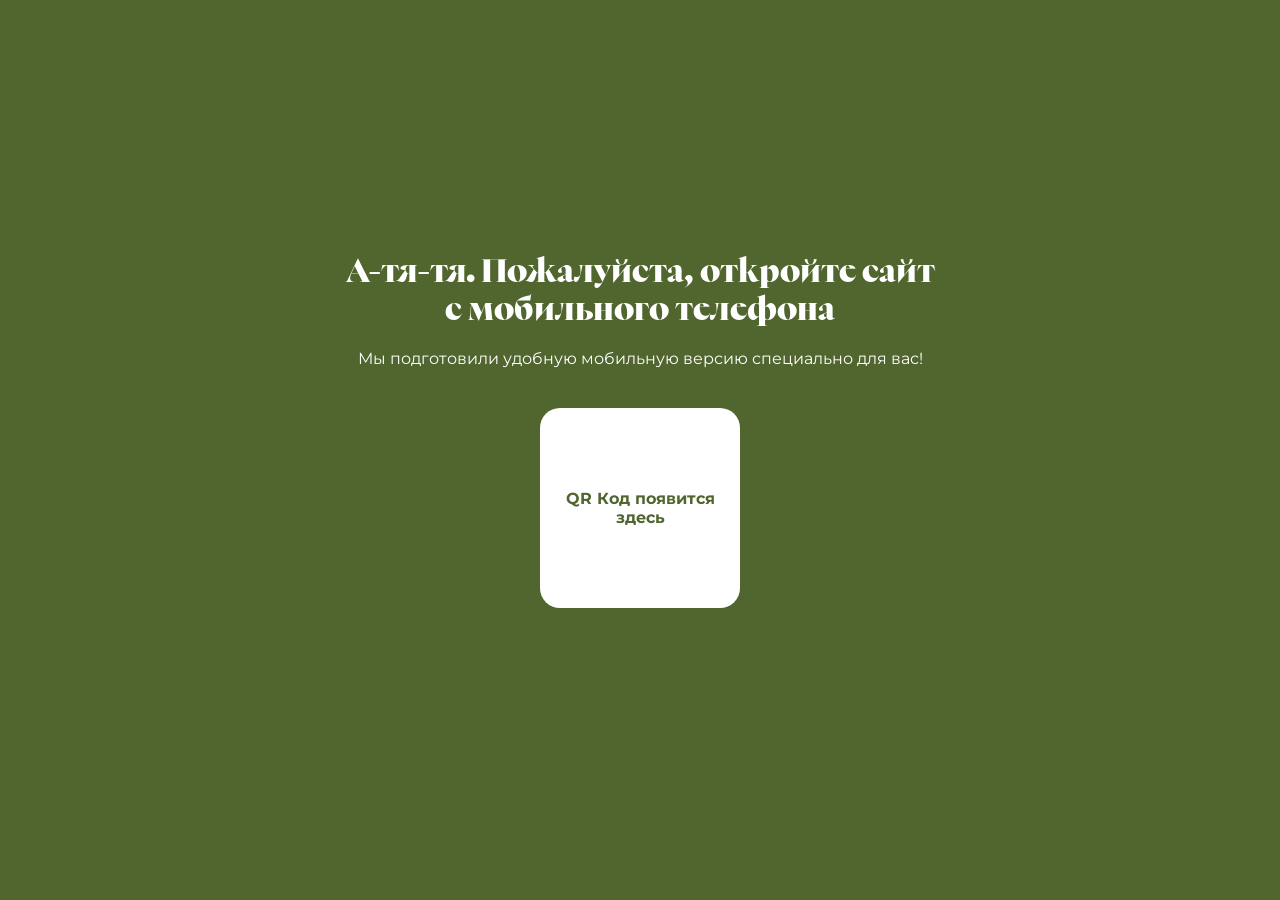
==== wedding-site/index.html @ ac0fce27 "Add files via upload" ====
<!DOCTYPE html>
<html lang="ru">
<head>
    <meta charset="UTF-8">
    <meta name="viewport" content="width=device-width, initial-scale=1.0, maximum-scale=1.0, user-scalable=no">
    <title>Свадьба Гульназ и Рафаэля</title>
    <link rel="preconnect" href="https://fonts.googleapis.com">
    <link rel="preconnect" href="https://fonts.gstatic.com" crossorigin>
    <link href="https://fonts.googleapis.com/css2?family=Cormorant+Garamond:ital,wght@0,400;0,600;0,700;1,400&family=Montserrat:wght@400;500;600&family=Pacifico&display=swap" rel="stylesheet">
    <link rel="stylesheet" href="styles.css">
</head>
<body>
    <!-- Десктопная заглушка -->
    <div class="desktop-placeholder" id="desktop-placeholder">
        <div class="desktop-content">
            <h1>А-тя-тя. Пожалуйста, откройте сайт с мобильного телефона</h1>
            <p>Мы подготовили удобную мобильную версию специально для вас!</p>
            <div class="qr-placeholder">QR Код появится здесь</div>
        </div>
    </div>

    <!-- Мобильная версия -->
    <div class="mobile-app" id="mobile-app">
        <div class="background-stripes"></div>
        <div class="main-container">
            <!-- Слой зеленого фона -->
            <div class="green-bg-layer">
                <img src="assets/images/1.svg" class="green-bg-top" alt="">
                <div class="green-bg-middle"></div>
                <img src="assets/images/3.svg" class="green-bg-bottom" alt="">
            </div>
            
            <!-- Слой контента -->
            <div class="content-layer">
                
                <!-- 1. Главный экран -->
                <section class="section save-the-date-section">
                    <h1 class="main-title-cursive">МЫ<br>ЖЕНИМСЯ</h1>
                    <div class="photo-wrapper">
                        <img src="assets/images/Raf_gu-main.png" alt="Рафаэль и Гульназ" class="main-photo" onerror="this.style.display='none'">
                    </div>
                    <div class="main-names">Гульназ & Рафа<span style="font-size: 1.4em">э</span>ль</div>
                    <div class="divider-line"></div>
                    <div class="main-date">19.09.2026</div>
                </section>

                <!-- 2. Приглашение -->
                <section class="section intro-section">
                    <h2 class="section-title">Дорогие друзья,<br>родн<span style="font-size: 1.4em">ы</span>е и близкие !</h2>
                    <p class="intro-text">
                        Вы всегда были рядом, поддерживали и наполняли наши жизни. Мы будем счастливы, если вы разделите эту радость с нами и станете частью торжества.<br>
                        Мы с огромным удовольствием хотим пригласить вас на нашу свадьбу.
                    </p>
                    <div class="illustration-center">
                        <img src="assets/images/rings.png" alt="Кольца" onerror="this.style.display='none'">
                    </div>
                    
                    <h2 class="timer-date">19.09.2026</h2>
                    <p class="timer-subtitle">До торжества осталось</p>
                    <div class="countdown-box" id="countdown-box">
                        <div class="time-item"><span id="cd-days">00</span><small>Дней</small></div>
                        <div class="time-separator">:</div>
                        <div class="time-item"><span id="cd-hours">00</span><small>Часов</small></div>
                        <div class="time-separator">:</div>
                        <div class="time-item"><span id="cd-minutes">00</span><small>Минут</small></div>
                    </div>
                </section>

                <!-- 3. Место проведения -->
                <section class="section location-section">
                    <h2 class="section-title">Место проведения</h2>
                    <p class="address-text">
                        Ресторан - Лель, Provance hall<br>
                        Адрес : <a href="https://yandex.ru/maps/-/CDu~mQmA" target="_blank" class="address-link">Левобережная улица, 51 к1</a><br>
                        Кировский район, Уфа, 450018
                    </p>
                    <div class="map-placeholder">
                        <iframe src="https://yandex.ru/map-widget/v1/?mode=search&text=Уфа,+Левобережная+улица,+51к1&z=16" width="100%" height="100%" frameborder="0" allowfullscreen="true"></iframe>
                    </div>
                    <div class="map-buttons">
                        <a href="https://goo.gl/maps/..." target="_blank" class="map-btn">Открыть Google.maps</a>
                        <a href="https://yandex.ru/maps/-/CDu~mQmA" target="_blank" class="map-btn">Открыть Яндекс.Карты</a>
                    </div>
                </section>

                <!-- 4. Расписание -->
                <section class="section schedule-section">
                    <h2 class="section-title">Расписание</h2>
                    <div class="divider-line"></div>
                    
                    <div class="schedule-list">
                        <div class="schedule-item">
                            <div class="sch-time">16:00</div>
                            <div class="sch-text">Welcome, фуршет и фотосессия</div>
                        </div>
                        <div class="schedule-item">
                            <div class="sch-time">16:30</div>
                            <div class="sch-text">Выездная церемония</div>
                        </div>
                        <div class="schedule-item">
                            <div class="sch-time">17:30</div>
                            <div class="sch-text">Банкет</div>
                        </div>
                        <div class="schedule-item">
                            <div class="sch-time">23:00</div>
                            <div class="sch-text">Завершение вечера</div>
                        </div>
                    </div>
                    
                    <div class="divider-line"></div>
                    <p class="schedule-footer-text">
                        Мы очень хотим, чтобы этот вечер стал для вас временем отдыха и праздника, поэтому просим оставить малышей в надёжных руках.
                    </p>
                    
                    <div class="illustration-center">
                        <img src="assets/images/party.png" alt="Party" class="party-img">
                    </div>
                </section>

                <!-- 5. Палитра и Пожелания -->
                <section class="section palette-section">
                    <h2 class="section-title">Палитра торжества</h2>
                    <p class="palette-desc">Будем признательны, если при выборе наряда вы отдадите предпочтение цветам нашего праздника или близким к ним оттенкам:</p>
                    <div class="palette-blocks">
                        <div class="color-block" style="background-color: #483529; color: #D5C7B4">483529</div>
                        <div class="color-block" style="background-color: #D5C7B4; color: #ffffff">D5C7B4</div>
                        <div class="color-block" style="background-color: #F5DE9B; color: #483529">F5DE9B</div>
                        <div class="color-block" style="background-color: #B69291; color: #ffffff">B69291</div>
                        <div class="color-block" style="background-color: #263759; color: #ffffff">263759</div>
                        <div class="color-block" style="background-color: #112506; color: #ffffff">112506</div>
                        <div class="color-block" style="background-color: #37060D; color: #ffffff">37060D</div>
                    </div>
                    
                    <h2 class="section-title mt-large">Наши пожелания</h2>
                    <p class="wishes-desc">Просим вас не обременять себя выбором подарков и цветов. Лучшим подарком для нас станет ваш вклад в бюджет нашей молодой семьи, который поможет воплотить наши общие мечты.</p>
                </section>

                <!-- 6. RSVP Форма -->
                <section class="section rsvp-section">
                    <h2 class="section-title">В<span style="font-size: 1.4em">ы</span> прид<span style="font-size: 1.4em">ё</span>те ?</h2>
                    <form id="rsvp-form">
                        <div class="form-group">
                            <label>Ваше имя</label>
                            <input type="text" id="name" name="name" placeholder="Имя Фамилия" class="custom-input">
                        </div>

                        <div class="form-group">
                            <label>Присутствие</label>
                            <div class="radio-group presence-group">
                                <label class="radio-btn"><input type="radio" name="presence" value="Приду с радостью"><span>Приду с радостью</span></label>
                                <label class="radio-btn"><input type="radio" name="presence" value="Приду с +1"><span>Приду с +1</span></label>
                                <label class="radio-btn"><input type="radio" name="presence" value="К сожалению, не смогу"><span>К сожалению, не смогу</span></label>
                            </div>
                        </div>

                        <div class="form-group food-pref">
                            <label>Предпочтения в еде</label>
                            <div class="radio-group">
                                <label class="radio-btn"><input type="radio" name="food" value="Ем всё"><span>Ем всё</span></label>
                                <label class="radio-btn"><input type="radio" name="food" value="Вегетарианское"><span>Вегетарианское</span></label>
                            </div>
                        </div>

                        <div class="form-group drink-pref">
                            <label>Предпочтения в напитках</label>
                            <div class="radio-group drink-group">
                                <label class="radio-btn"><input type="checkbox" name="drinks" value="Красное вино"><span>Красное вино</span></label>
                                <label class="radio-btn"><input type="checkbox" name="drinks" value="Белое вино"><span>Белое вино</span></label>
                                <label class="radio-btn"><input type="checkbox" name="drinks" value="Коньяк"><span>Коньяк</span></label>
                                <label class="radio-btn"><input type="checkbox" name="drinks" value="Виски"><span>Виски</span></label>
                                <label class="radio-btn"><input type="checkbox" name="drinks" value="Водка"><span>Водка</span></label>
                                <label class="radio-btn"><input type="checkbox" name="drinks" value="Безалкогольное"><span>Безалкогольное</span></label>
                            </div>
                        </div>
                        
                        <div class="form-group">
                            <label>Аллергия</label>
                            <input type="text" id="allergy" name="allergy" placeholder="Напиши если есть" class="custom-input">
                        </div>

                        <!-- Дополнительные поля для +1 -->
                        <div id="plus-one-fields" class="hidden">
                            <div class="form-group mt-large">
                                <label>Имя вашего +1</label>
                                <input type="text" id="guestName" name="guestName" placeholder="Иванова Ивана" class="custom-input">
                            </div>

                            <div class="form-group food-pref">
                                <label>Предпочтения в еде +1</label>
                                <div class="radio-group">
                                    <label class="radio-btn"><input type="radio" name="guestFood" value="Ем всё"><span>Ем всё</span></label>
                                    <label class="radio-btn"><input type="radio" name="guestFood" value="Вегетарианское"><span>Вегетарианское</span></label>
                                </div>
                            </div>

                            <div class="form-group drink-pref">
                                <label>Предпочтения в напитках +1</label>
                                <div class="radio-group drink-group">
                                    <label class="radio-btn"><input type="checkbox" name="guestDrinks" value="Красное вино"><span>Красное вино</span></label>
                                    <label class="radio-btn"><input type="checkbox" name="guestDrinks" value="Белое вино"><span>Белое вино</span></label>
                                    <label class="radio-btn"><input type="checkbox" name="guestDrinks" value="Коньяк"><span>Коньяк</span></label>
                                    <label class="radio-btn"><input type="checkbox" name="guestDrinks" value="Виски"><span>Виски</span></label>
                                    <label class="radio-btn"><input type="checkbox" name="guestDrinks" value="Водка"><span>Водка</span></label>
                                    <label class="radio-btn"><input type="checkbox" name="guestDrinks" value="Безалкогольное"><span>Безалкогольное</span></label>
                                </div>
                            </div>
                            
                            <div class="form-group">
                                <label>Аллергия +1</label>
                                <input type="text" id="guestAllergy" name="guestAllergy" placeholder="Напиши если есть" class="custom-input">
                            </div>
                        </div>

                        <div class="submit-wrapper">
                            <button type="submit" id="submit-btn" class="submit-btn" disabled>
                                Подтвердить участие
                            </button>
                            <div id="form-message" class="form-message"></div>
                        </div>
                    </form>
                    
                    <div id="success-message" class="hidden success-block">
                        <h2 class="section-title">Спасибо!</h2>
                        <p>Ваши ответы успешно отправлены. Ждем вас на нашем празднике!</p>
                    </div>
                </section>
                <section class="section contact-section">
                    <div class="contact-organizer">
                        <p class="organizer-text">Если Вы подготовили нам творческий подарок или у Вас остались вопросы - обратитесь к организатору(Алина).</p>
                        <div class="social-buttons">
                            <a href="https://wa.me/79373038487" target="_blank" class="social-btn wa-btn">
                                <svg width="24" height="24" viewBox="0 0 24 24" fill="currentColor" xmlns="http://www.w3.org/2000/svg">
                                    <path d="M20.52 3.449C18.24 1.245 15.24 0 12.045 0C5.463 0 0.104 5.334 0.101 11.895C0.098 13.982 0.655 16.022 1.706 17.82L0 24L6.335 22.348C8.064 23.298 9.998 23.799 12.036 23.8H12.046C18.627 23.8 23.986 18.466 23.99 11.906C23.992 8.736 22.756 5.748 20.52 3.449ZM12.046 21.785C10.274 21.784 8.549 21.311 7.042 20.419L6.685 20.207L2.946 21.186L3.945 17.553L3.712 17.185C2.716 15.592 2.188 13.758 2.19 11.895C2.194 6.452 6.634 2.015 12.052 2.015C14.698 2.016 17.183 3.045 19.048 4.909C20.912 6.772 21.936 9.243 21.935 11.905C21.93 17.348 17.49 21.785 12.046 21.785ZM17.464 14.364C17.166 14.216 15.698 13.497 15.424 13.398C15.15 13.299 14.951 13.249 14.754 13.547C14.557 13.844 14.011 14.489 13.837 14.686C13.663 14.884 13.489 14.908 13.192 14.76C12.894 14.611 11.93 14.298 10.793 13.284C9.911 12.496 9.314 11.517 9.141 11.22C8.967 10.923 9.123 10.762 9.271 10.615C9.405 10.482 9.568 10.269 9.717 10.101C9.866 9.932 9.915 9.808 10.015 9.611C10.114 9.413 10.065 9.239 9.99 9.091C9.916 8.942 9.321 7.481 9.073 6.886C8.832 6.309 8.587 6.388 8.406 6.381C8.232 6.375 8.034 6.373 7.836 6.373C7.638 6.373 7.316 6.447 7.043 6.744C6.77 7.041 6.002 7.759 6.002 9.22C6.002 10.681 7.067 12.093 7.216 12.291C7.365 12.489 9.315 15.485 12.316 16.782C13.03 17.091 13.587 17.277 14.024 17.416C14.741 17.643 15.395 17.61 15.912 17.533C16.49 17.447 17.698 16.804 17.946 16.111C18.194 15.418 18.194 14.823 18.12 14.698C18.045 14.574 17.847 14.501 17.55 14.353" />
                                </svg>
                            </a>
                            <a href="https://t.me/arinshalina" target="_blank" class="social-btn tg-btn">
                                <svg width="24" height="24" viewBox="0 0 24 24" fill="currentColor" xmlns="http://www.w3.org/2000/svg">
                                    <path d="M12 0C5.372 0 0 5.373 0 12C0 18.628 5.372 24 12 24C18.628 24 24 18.628 24 12C24 5.373 18.628 0 12 0ZM17.64 8.136L15.657 17.502C15.511 18.156 15.118 18.318 14.567 18.005L11.554 15.786L10.101 17.184C9.939 17.345 9.805 17.479 9.489 17.479L9.704 14.398L15.343 9.308C15.588 9.088 15.289 8.966 14.963 9.183L7.994 13.567L4.998 12.631C4.346 12.428 4.334 11.979 5.133 11.666L16.85 7.151C17.391 6.945 17.868 7.279 17.64 8.136Z" />
                                </svg>
                            </a>
                        </div>
                    </div>
                </section>
                
                <section class="section footer-section">
                    <div class="footer-signatures">
                        <div class="divider-line"></div>
                        <h2 class="cursive-text">Будем рады вас видеть !</h2>
                    </div>
                </section>

            </div>
        </div>
    </div>
    <script src="script.js"></script>
</body>
</html>
---- wedding-site/styles.css ----
@font-face {
    font-family: 'Callysto';
    src: url('assets/fonts/Callysto.ttf') format('truetype');
    font-weight: normal;
    font-style: normal;
}

@font-face {
    font-family: 'NauryzRedKeds';
    src: url('assets/fonts/NauryzRedKeds.ttf') format('truetype');
    font-weight: normal;
    font-style: normal;
}

@font-face {
    font-family: 'Nyght Serif';
    src: url('assets/fonts/NyghtSerif-Dark.ttf') format('truetype');
    font-weight: normal;
    font-style: normal;
}

:root {
    --color-green-main: #51662E;
    --color-green-light: #A0AF6C;
    --color-pink-main: #E2789C;
    --color-pink-light: #F89AB6;
    --color-pink-active: #FFB4CD;
    --color-pink-dark: #973255;
    
    --font-serif: 'Nyght Serif', 'Cormorant Garamond', serif;
    --font-sans: 'Montserrat', sans-serif;
    --font-cursive: 'NauryzRedKeds', 'Pacifico', cursive;
    --font-date: 'Callysto', serif;
}

* {
    box-sizing: border-box;
    margin: 0;
    padding: 0;
}

body {
    font-family: var(--font-sans);
    background-color: var(--color-pink-main);
    color: var(--color-green-main);
    display: flex;
    justify-content: center;
    align-items: flex-start;
    min-height: 100vh;
    margin: 0;
}

/* Десктопная заглушка */
.desktop-placeholder {
    display: none;
    text-align: center;
    padding: 40px;
    background-color: var(--color-green-main);
    color: #fff;
    width: 100%;
    height: 100vh;
    justify-content: center;
    align-items: center;
}

.desktop-content {
    max-width: 600px;
}

.desktop-content h1 {
    font-family: var(--font-serif);
    margin-bottom: 20px;
}

.qr-placeholder {
    width: 200px;
    height: 200px;
    background-color: white;
    color: var(--color-green-main);
    margin: 40px auto;
    display: flex;
    justify-content: center;
    align-items: center;
    border-radius: 20px;
    font-weight: bold;
}

/* Мобильное приложение */
.mobile-app {
    position: relative;
    width: 100%;
    max-width: 480px;
    min-height: 100vh;
    background-color: var(--color-pink-main);
    overflow: hidden;
    box-shadow: 0 0 20px rgba(0,0,0,0.2);
}

.background-stripes {
    position: absolute;
    top: 0; left: 0; right: 0; bottom: 0;
    background-image: repeating-linear-gradient(
        90deg,
        transparent,
        transparent 15px,
        rgba(255, 255, 255, 0.4) 15px,
        rgba(255, 255, 255, 0.4) 30px
    );
    z-index: 0;
    -webkit-mask-image: linear-gradient(to bottom, black 0%, black 5%, transparent 30%, transparent 70%, black 95%, black 100%);
    mask-image: linear-gradient(to bottom, black 0%, black 5%, transparent 30%, transparent 70%, black 95%, black 100%);
}

@media (min-width: 481px) {
    .desktop-placeholder {
        display: flex;
    }
    .mobile-app {
        display: none;
    }
}

.main-container {
    padding: 40px 10px 0 10px;
    position: relative;
    z-index: 2;
}

/* Слой зеленого фона (SVG) */
.green-bg-layer {
    position: absolute;
    top: 40px; left: -1%; right: -1%; bottom: 0;
    z-index: 1;
    display: flex;
    flex-direction: column;
}
.green-bg-top {
    width: 100%; height: auto; display: block;
    position: relative; z-index: 2;
}
.green-bg-middle {
    width: 100%;
    flex: 1;
    background-image: url('assets/images/промежуточный.svg');
    background-size: 100% auto;
    background-repeat: repeat-y;
    background-position: top center;
    position: relative; z-index: 1;
    margin-top: -10px;
    margin-bottom: -10px;
}
.green-bg-middle::before {
    content: '';
    position: absolute;
    top: 0; left: 10%; right: 10%; bottom: 0;
    background-color: var(--color-green-main);
    z-index: -1;
}
.green-bg-bottom {
    width: 100%; height: auto; display: block;
    position: relative; z-index: 2;
}

/* Слой контента поверх фона */
.content-layer {
    position: relative;
    z-index: 2;
    padding: 40px 20px;
    color: white;
}

.section {
    margin-bottom: 60px;
}

/* Типографика */
.section-title {
    font-family: var(--font-serif);
    text-align: center;
    font-size: 32px;
    margin-bottom: 24px;
    font-weight: 700;
}

/* Иллюстрации */
.illustration-center {
    display: flex;
    justify-content: center;
    margin: 30px 0;
}
.illustration-center img {
    max-width: 150px;
    height: auto;
}
.illustration-center img.party-img {
    max-width: 250px; /* Увеличена иллюстрация party */
}

/* Секция 1: Save the Date / Главная */
.save-the-date-section {
    text-align: center;
}
.main-title-cursive {
    font-family: var(--font-cursive);
    font-size: clamp(20px, 10vw, 45px);
    color: white;
    line-height: 1;
    margin-bottom: 20px;
    text-transform: uppercase;
    text-align: center;
    margin-left: -5%;
}
.photo-wrapper {
    position: relative;
    margin: 20px auto;
    width: 260px;
    height: 380px;
    padding: 10px; /* Отступ под SVG рамку */
}
.photo-wrapper::before {
    content: '';
    position: absolute;
    top: 0; left: 0; right: 0; bottom: 0;
    background-image: url('assets/images/рамка фото.svg');
    background-size: 100% 100%;
    background-repeat: no-repeat;
    z-index: 2;
    pointer-events: none;
}
.main-photo {
    width: 100%;
    height: 100%;
    object-fit: cover;
    border-radius: 10px;
    z-index: 1;
}
.main-names {
    margin-top: 20px;
    font-family: var(--font-serif);
    font-size: 24px;
    color: var(--color-green-light);
}
.divider-line {
    width: 80%;
    height: 1px;
    background-color: white;
    margin: 20px auto;
}
.main-date {
    font-family: var(--font-date);
    font-size: 26px;
    color: var(--color-green-light);
}

/* Секция 2: Интро и Таймер */
.intro-text {
    font-size: 15px;
    text-align: center;
    line-height: 1.5;
    margin-bottom: 20px;
}
.timer-date {
    font-family: var(--font-serif);
    font-size: 40px;
    text-align: center;
    color: white;
    margin-top: 30px;
}
.timer-subtitle {
    text-align: center;
    font-size: 16px;
    margin-bottom: 20px;
}
.countdown-box {
    background-color: #d9d9d9;
    padding: 30px 20px;
    display: flex;
    justify-content: space-around;
    align-items: center;
    border-radius: 5px;
    color: var(--color-green-main);
}
.time-item {
    display: flex;
    flex-direction: column;
    align-items: center;
}
.time-item span {
    font-size: 32px;
    font-weight: 700;
    font-family: var(--font-serif);
}
.time-item small {
    font-size: 12px;
    text-transform: uppercase;
    margin-top: 5px;
}
.time-separator {
    font-size: 32px;
    font-weight: 700;
    margin-bottom: 15px;
}

/* Секция 3: Расписание */
.schedule-section {
    margin-bottom: 20px; /* Уменьшен отступ до следующей секции */
}
.schedule-list {
    width: 80%;
    margin: 30px auto;
}
.schedule-item {
    display: flex;
    margin-bottom: 25px;
}
.sch-time {
    width: 80px;
    font-family: var(--font-sans);
    font-weight: 500;
    font-size: 18px;
    color: white;
}
.sch-text {
    flex: 1;
    font-size: 16px;
    line-height: 1.4;
    color: white;
}
.schedule-footer-text {
    font-size: 15px;
    line-height: 1.5;
    margin-top: 20px;
    text-align: center;
}

/* Форма RSVP */
.form-group {
    margin-bottom: 20px;
}
.form-group label {
    display: block;
    margin-bottom: 10px;
    font-size: 16px;
    color: white;
}

.custom-input {
    width: 100%;
    padding: 15px;
    background-color: var(--color-green-light);
    border: none;
    border-radius: 0;
    color: var(--color-green-main);
    font-family: var(--font-sans);
    font-size: 16px;
    outline: none;
}
.custom-input::placeholder {
    color: var(--color-green-main);
    opacity: 0.7;
}
.custom-input:focus,
.custom-input.filled {
    background-color: var(--color-pink-active);
}

.radio-group {
    display: flex;
    flex-wrap: wrap;
    gap: 10px;
}

.presence-group .radio-btn {
    width: 100%;
}
.food-pref .radio-btn,
.drink-pref .radio-btn {
    width: calc(50% - 5px);
}

.radio-btn input {
    display: none;
}
.radio-btn span {
    display: block;
    width: 100%;
    padding: 12px 10px;
    background-color: var(--color-green-light);
    color: var(--color-green-main);
    text-align: center;
    font-size: 14px;
    cursor: pointer;
    transition: all 0.3s ease;
}

.radio-btn input:checked + span {
    background-color: var(--color-pink-active);
}

.hidden {
    display: none;
}

.mt-large {
    margin-top: 30px;
}

/* Кнопка отправки */
.submit-wrapper {
    margin-top: 40px;
    text-align: center;
}
.submit-btn {
    background-color: transparent;
    font-family: var(--font-sans);
    font-size: 16px;
    padding: 20px 30px;
    cursor: pointer;
    transition: all 0.4s ease; /* Плавный переход */
    width: 80%;
    max-width: 350px;
    aspect-ratio: 522 / 139;
    outline: none;
    border: none;
    background-image: url('assets/images/кнопка до.svg');
    background-size: 100% 100%;
    background-repeat: no-repeat;
    background-position: center;
}

.submit-btn:disabled, .submit-btn.incomplete {
    color: var(--color-green-light);
    cursor: not-allowed;
}

.submit-btn.complete {
    background-image: url('assets/images/кнопка после заполнения.svg');
    color: var(--color-pink-dark);
    cursor: pointer;
}

.submit-btn.loading {
    background-color: #ddd;
    color: #666;
    border-color: #999;
    cursor: wait;
}

.form-message {
    margin-top: 15px;
    font-size: 14px;
    min-height: 20px;
}
.form-message.error {
    color: #ffb4cd;
}

.success-block {
    text-align: center;
    padding: 40px 10px 40px 30px;
    background-color: var(--color-green-light);
    color: var(--color-green-main);
    border-radius: 10px;
}

/* Палитра и пожелания */
.palette-desc, .wishes-desc {
    font-size: 14px;
    text-align: center;
    line-height: 1.5;
    margin-bottom: 20px;
}
.palette-blocks {
    display: flex;
    flex-direction: column;
}
.color-block {
    width: 100%;
    height: 60px;
    display: flex;
    justify-content: center;
    align-items: center;
    font-family: var(--font-sans);
    font-size: 14px;
    letter-spacing: 1px;
}

/* Локация */
.address-text {
    font-size: 16px;
    text-align: center;
    line-height: 1.5;
    margin-bottom: 20px;
}
.address-link {
    color: white;
    text-decoration: underline;
}
.map-placeholder {
    width: 100%;
    height: 300px;
    background-color: #ccc;
    margin-bottom: 20px;
}
.map-buttons {
    display: flex;
    gap: 10px;
}
.map-btn {
    flex: 1;
    display: inline-block;
    padding: 15px 5px;
    background-color: var(--color-green-light);
    color: var(--color-green-main);
    text-decoration: none;
    text-align: center;
    font-size: 14px;
    font-weight: 500;
    transition: all 0.3s ease; /* Плавный переход */
    border: 2px solid transparent;
}

.map-btn:hover, .map-btn:active {
    background-color: var(--color-pink-active);
    color: var(--color-green-main);
}

/* Контакты организатора */
.contact-organizer {
    margin-top: 40px;
    text-align: center;
}
.organizer-text {
    font-size: 14px;
    line-height: 1.5;
    margin-bottom: 20px;
}

.social-buttons {
    display: flex;
    justify-content: center;
    gap: 20px;
}
.social-btn {
    display: flex;
    justify-content: center;
    align-items: center;
    width: 50px;
    height: 50px;
    background-color: var(--color-green-light);
    color: var(--color-green-main);
    border-radius: 5px; /* На макете они квадратные/прямоугольные */
    transition: all 0.3s ease;
}
.social-btn:hover {
    background-color: var(--color-pink-active);
}

.footer-signatures {
    margin-top: 30px;
    text-align: center;
}
.footer-signatures .cursive-text {
    font-family: var(--font-cursive);
    font-size: clamp(16px, 5.5vw, 32px);
    color: var(--color-pink-active);
    white-space: nowrap;
    margin-bottom: 10px;
}
.footer-names {
    font-family: var(--font-serif);
    font-size: clamp(20px, 6.5vw, 36px);
    color: white;
    white-space: nowrap;
}
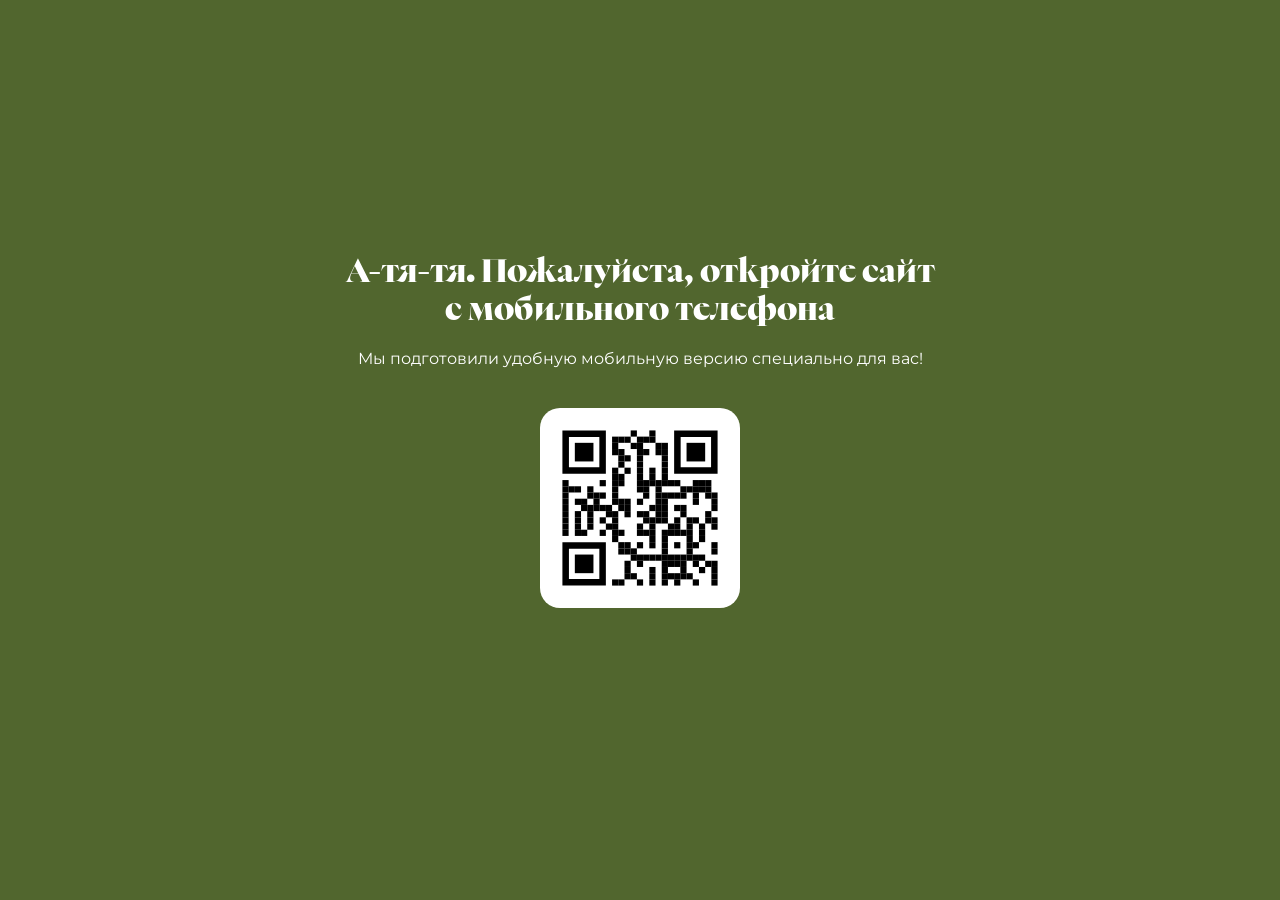
==== commit e2f6cad6: "п" ====
--- a/wedding-site/index.html
+++ b/wedding-site/index.html
@@ -15,7 +15,9 @@
         <div class="desktop-content">
             <h1>А-тя-тя. Пожалуйста, откройте сайт с мобильного телефона</h1>
             <p>Мы подготовили удобную мобильную версию специально для вас!</p>
-            <div class="qr-placeholder">QR Код появится здесь</div>
+            <div class="qr-placeholder">
+                <img src="assets/images/qr-code.svg" alt="QR Код" style="width: 100%; height: 100%; object-fit: contain; padding: 10px;">
+            </div>
         </div>
     </div>
 
@@ -226,7 +228,7 @@
                 </section>
                 <section class="section contact-section">
                     <div class="contact-organizer">
-                        <p class="organizer-text">Если Вы подготовили нам творческий подарок или у Вас остались вопросы - обратитесь к организатору(Алина).</p>
+                        <p class="organizer-text">Если Вы подготовили нам творческий подарок или у Вас остались вопросы - обратитесь к организатору (Алина).</p>
                         <div class="social-buttons">
                             <a href="https://wa.me/79373038487" target="_blank" class="social-btn wa-btn">
                                 <svg width="24" height="24" viewBox="0 0 24 24" fill="currentColor" xmlns="http://www.w3.org/2000/svg">
--- a/wedding-site/styles.css
+++ b/wedding-site/styles.css
@@ -440,9 +440,8 @@
 }
 
 .submit-btn.loading {
-    background-color: #ddd;
-    color: #666;
-    border-color: #999;
+    background-color: transparent;
+    opacity: 0.6;
     cursor: wait;
 }
 
